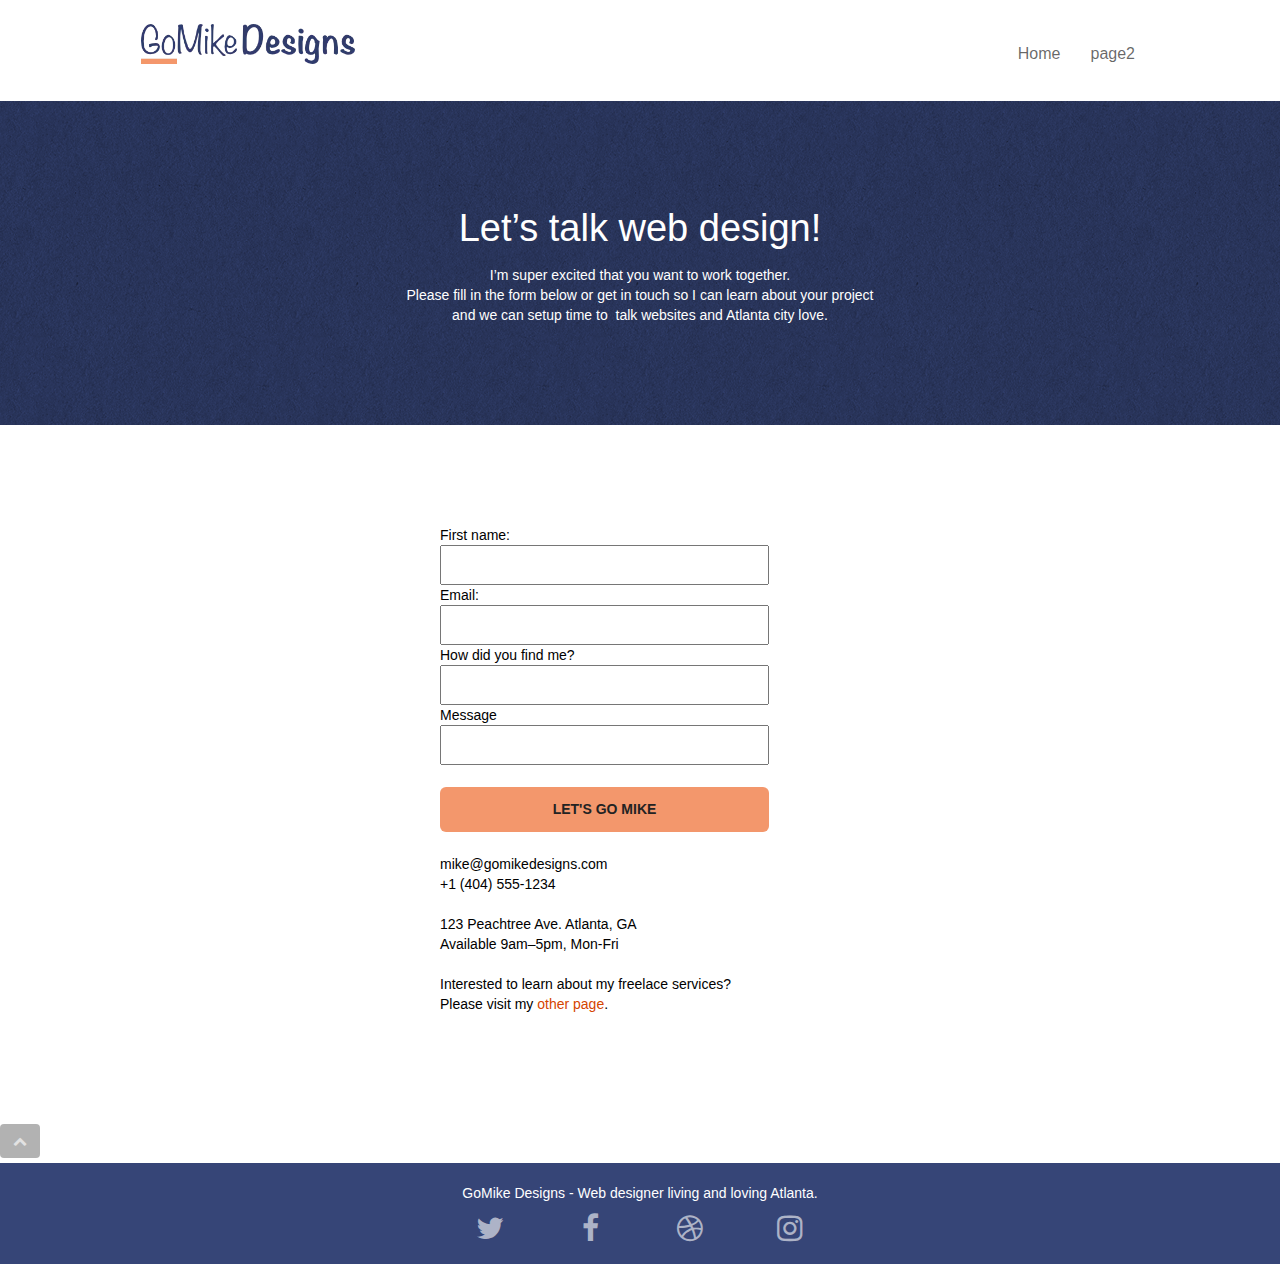
==== page2.html @ 71b3ada5 "made changes and project is done" ====
<!DOCTYPE html>
<html lang="en">
  <head>
    <meta charset="utf-8" />
    <meta name="keywords" content="seo, design agency, atlanta web designer"/>
    <meta name="description" content="I'm Mike and your should hire me to build your website"/>
    <meta
      name="viewport"
      content="width=device-width, initial-scale=1.0, viewport-fit=cover"
    />
    <link rel="shortcut icon" type="image/png" href="favicon.jpg" />

    <link rel="stylesheet" type="text/css" href="./css/bootstrap.css" />
    <link href="style.css" rel="preload" as="style" onload="this.rel='stylesheet'">
    <link rel="stylesheet" type="text/css" href="./css/font-awesome.css" />
    <link rel="stylesheet" type="text/css" href="./css/et-line.css" />

    <script async src="./js/jquery-2.1.0.js"></script>
    <script async src="./js/bootstrap.js"></script>
    <script async src="./js/blocs.js"></script>
    <script async src="./js/jquery.touchSwipe.js"></script>
    <script async src="./js/gmaps.js"></script>

	<title>GoMikesDesign</title>

    <script
      async
      src="https://www.googletagmanager.com/gtag/js?id=G-DSHGJ3GSJ5"
    ></script>
    <script>
      window.dataLayer = window.dataLayer || [];
      function gtag() {
        dataLayer.push(arguments);
      }
      gtag("js", new Date());
      gtag("config", "G-DSHGJ3GSJ5");
    </script>
  </head>
  <body>
    <Main-container>
      <div class="page-container">
        <section class="bloc-0">
          <div class="bloc bgc-white l-bloc" id="bloc-0">
            <div class="container bloc-sm">
              <nav class="navbar row">
                <div class="navbar-header">
                  <a class="navbar-brand" href="index.html"
                    ><img
					src="img/new_compression_photos/atlanta web design logo.webp"
					alt="design agency"
					width="214px"
					height="40"
				  /></a>
                  <button
                    id="nav-toggle"
                    type="button"
                    class="ui-navbar-toggle navbar-toggle"
                    data-toggle="collapse"
                    data-target=".navbar-1"
                  >
                    <span class="sr-only">Toggle navigation</span
                    ><span class="icon-bar"></span><span class="icon-bar"></span
                    ><span class="icon-bar"></span>
                  </button>
                </div>
                <div
                  class="collapse navbar-collapse navbar-1 special-dropdown-nav"
                >
                  <ul class="site-navigation nav navbar-nav">
                    <li>
                      <a href="index.html">Home</a>
                    </li>
                    <li></li>
                    <li>
                      <a href="page2.html">page2</a>
                    </li>
                  </ul>
                </div>
              </nav>
            </div>
          </div>
        </section>

        <section class="bloc-6">
          <div
            class="bloc bg-dots-bg bg-repeat bgc-dark-slate-blue d-bloc bloc-bg-texture texture-paper"
            id="bloc-6"
          >
            <div class="container bloc-lg">
              <div class="row">
                <div class="col-sm-12">
                  <p class="text-center hero-bloc-text tc-white">
                    Let&rsquo;s talk web design!
                  </p>
                  <p class="text-center mg-lg tc-white tight-width-whitespace">
                    I&rsquo;m super excited that you want to work together.<br />Please
                    fill in the form below or get in touch so I can learn about
                    your project <br />and we can setup time to &nbsp;talk
                    websites and Atlanta city love.
                  </p>
                </div>
              </div>
            </div>
          </div>
        </section>

        <section class="bloc-7">
          <div class="bloc bgc-white l-bloc" id="bloc-7">
            <div class="container bloc-lg">
              <div class="moving-row">
                <div class="col-sm-23">
                  <form
                    id="form_1"
                    novalidate
                    success-msg="Your message has been sent."
                    fail-msg="Sorry it seems that our mail server is not responding, Sorry for the inconvenience!"
                  >
                    <div class="form-group">
						<div id="firstname">First name:</div> <input type="text" aria-labelledby="firstname">
                    </div>
                    <div class="form-group">
						<div id="Email">Email:</div> <input type="text" aria-labelledby="Email">
                    </div>
                    <div class="form-group">
						<div id="how-did-you-find-me">How did you find me? </div> <input type="text" aria-labelledby="question">
                    </div>
                    <div class="form-group">
						<div id="details">Message</div> <input type="text" aria-labelledby="leave a message">
                    </div>
                    <button
                      class="bloc-button btn btn-lg btn-block cta-hero btn-atomic-tangerine"
                      type="submit"
                    >
                      Let's go Mike
                    </button>
                  </form>
                </div>
                <div class="col-sm-24">
                  <p>
                    mike@gomikedesigns.com<br />+1 (404) 555-1234<br />
                    <br />123 Peachtree Ave. Atlanta, GA<br />Available 9am–5pm,
                    Mon-Fri <br />
                    <br />Interested to learn about my freelace services?
                    <br />Please visit my&nbsp;<a
                      class="ltc-atomic-tangerine"
                      href="index.html"
                      >other page</a
                    >.
                  </p>
                </div>
              </div>
            </div>
          </div>
        </section>

        <section class="ScrollToTop Button">
          <a
            class="bloc-button btn btn-d scrollToTop"
            onclick="scrollToTarget('1')"
            ><span class="fa fa-chevron-up"></span
          ></a>
        </section>

        <section class="Footer">
          <div class="bloc bgc-dark-slate-blue d-bloc" id="bloc-8">
            <div class="container bloc-sm">
              <div class="row">
                <div class="col-sm-12">
                  <p class="text-center white">
                    GoMike Designs - Web designer living and loving Atlanta.<br />
                  </p>
                  <div class="row row-no-gutters social">
                    <div class="col-sm-3">
                      <div class="text-center">
                        <a class="social" href="index.html" aria-label="link to twitter">
                          <span class="fa fa-twitter icon-md"></span
                        ></a>
                      </div>
                    </div>
                    <div class="col-sm-3">
                      <div class="text-center">
                        <a class="social" href="index.html" aria-label="link to facebook">
                          <span class="fa fa-facebook icon-md"></span
                        ></a>
                      </div>
                    </div>
                    <div class="col-sm-3">
                      <div class="text-center">
                        <a class="social" href="index.html" aria-label="link to dribbble">
                          <span class="fa fa-dribbble icon-md"></span
                        ></a>
                      </div>
                    </div>
                    <div class="col-sm-3">
                      <div class="text-center">
                        <a class="social" href="index.html" aria-label="link to instagram">
                          <span class="fa fa-instagram icon-md"></span
                        ></a>
                      </div>
                    </div>
                  </div>
                </div>
              </div>
            </div>
          </div>
        </section>
      </div>
    </Main-container>
  </body>
</html>
---- style.css ----
.d-bloc .navbar-toggle .icon-bar,
body {
  background: #fff;
}
.bloc .container,
.row.row-no-gutters > [class*=" col-"],
.row.row-no-gutters > [class^="col-"] {
  padding-right: 0;
  padding-left: 0;
}
.nav-center .navbar-brand img,
body {
  margin: 0;
}
a,
button {
  outline: 0 !important;
}
body {
  padding: 0;
  overflow-x: hidden;
  -webkit-font-smoothing: antialiased;
  -moz-osx-font-smoothing: grayscale;
}
a,
button {
  transition: 0.3s ease-in-out;
}
a:hover {
  text-decoration: none;
  cursor: pointer;
}
.bloc {
  width: 100%;
  clear: both;
  background: 50% 50% / cover no-repeat;
  padding: 0 50px;
  -webkit-background-size: cover;
  -moz-background-size: cover;
  -o-background-size: cover;
  background-size: cover;
  position: relative;
}
.bloc-lg {
  padding: 100px 50px;
}
.bloc-md {
  padding: 50px;
}
.bloc-sm {
  padding: 20px 50px;
}
.bg-center,
.bg-repeat {
  -webkit-background-size: auto !important;
  -moz-background-size: auto !important;
  -o-background-size: auto !important;
  background-size: auto !important;
}
.bg-repeat,
.nav > li a:focus,
.nav > li a:hover {
  background: 0 0;
}
.bloc-bg-texture::before {
  content: "";
  background-size: 2px 2px;
  position: absolute;
  top: 0;
  bottom: 0;
  left: 0;
  right: 0;
}
.texture-paper::before {
  background: url(img/new_compression_photos/texture-paper.webp) 0 0/280px 280px;
}
.nav > li > .dropdown a,
.navbar-toggle:hover {
  background: 0 0 !important;
}
.b-parallax {
  background-attachment: fixed;
}
.d-bloc,
.d-bloc .a-btn:hover,
.d-bloc .navbar a:hover,
.d-bloc .navbar-brand:hover,
.d-bloc a:hover .icon-lg,
.d-bloc a:hover .icon-md,
.d-bloc a:hover .icon-sm,
.d-bloc h1 a:hover,
.d-bloc h2 a:hover,
.d-bloc h3 a:hover,
.d-bloc h4 a:hover,
.d-bloc h5 a:hover,
.d-bloc h6 a:hover,
.d-bloc p a:hover,
.tc-white,
a {
  color: #fff;
}
.l-bloc,
.l-bloc .a-btn:hover,
.l-bloc .navbar a:hover,
.l-bloc .navbar-brand:hover,
.l-bloc a:hover .icon-lg,
.l-bloc a:hover .icon-md,
.l-bloc a:hover .icon-sm,
.l-bloc h1 a:hover,
.l-bloc h2 a:hover,
.l-bloc h3 a:hover,
.l-bloc h4 a:hover,
.l-bloc h5 a:hover,
.l-bloc h6 a:hover,
.l-bloc p a:hover,
p {
  color: #000;
}
.d-bloc button:hover {
  color: rgba(255, 255, 255, 0.9);
}
.d-bloc .a-btn,
.d-bloc .navbar a,
.d-bloc .navbar-brand,
.d-bloc a .icon-lg,
.d-bloc a .icon-md,
.d-bloc a .icon-sm,
.d-bloc h1 a,
.d-bloc h2 a,
.d-bloc h3 a,
.d-bloc h4 a,
.d-bloc h5 a,
.d-bloc h6 a,
.d-bloc p a {
  color: rgba(255, 255, 255, 0.6);
}
.l-bloc button:hover {
  color: rgba(0, 0, 0, 0.7);
}
.l-bloc .a-btn,
.l-bloc .navbar a,
.l-bloc .navbar-brand,
.l-bloc a .icon-lg,
.l-bloc a .icon-md,
.l-bloc a .icon-sm,
.l-bloc h1 a,
.l-bloc h2 a,
.l-bloc h3 a,
.l-bloc h4 a,
.l-bloc h5 a,
.l-bloc h6 a,
.l-bloc p a {
  color: rgba(0, 0, 0, 0.6);
  text-decoration: none;
}
.l-bloc .navbar-toggle .icon-bar {
  color: rgba(0, 0, 0, 0.6);
}
.voffset {
  margin-top: 30px;
}
.voffset-lg {
  margin-top: 80px;
}
.row-no-gutters {
  margin-right: 0;
  margin-left: 0;
  display: flex;
  justify-content: space-evenly;
}
.navbar {
  margin-bottom: 0;
  z-index: 1;
}
.navbar-brand {
  height: auto;
  padding: 3px 15px;
  font-size: 25px;
  font-weight: 600;
  line-height: 44px;
}
.navbar-brand img {
  max-height: 200px;
  margin: 0 5px 0 0;
  display: inline;
}
.navbar-brand img[src$="svg"] {
  min-width: 100px;
}
.navbar .nav {
  padding-top: 2px;
  margin-right: -16px;
  float: right;
  z-index: 1;
}
.nav > li {
  float: left;
  margin-top: 4px;
  font-size: 16px;
}
.navbar-toggle {
  margin: 10px 10px 0 0;
  border: 0;
}
.mg-lg,
.mg-md {
  margin-top: 10px;
}
.navbar-toggle .icon-bar {
  background-color: rgba(0, 0, 0, 0.5);
  width: 26px;
}
@media (min-width: 768px) {
  .site-navigation {
    position: absolute;
    top: 50%;
    right: 20px;
    transform: translate(0, -50%);
    -webkit-transform: translateY(-50%);
  }
  .nav-center {
    text-align: center;
  }
  .nav-center .navbar-header {
    width: 100%;
  }
  .nav-center .nav > li,
  .nav-center .navbar-brand,
  .nav-center .navbar-header {
    float: none;
    display: inline-block;
  }
  .nav-center .site-navigation {
    position: relative;
    width: 100%;
    right: 0;
    margin-right: 0;
    margin-top: 20px;
  }
}
.nav > li > .dropdown a {
  display: block;
  padding: 14px 15px;
}
.mg-md {
  margin-bottom: 20px;
}
.mg-lg {
  margin-bottom: 40px;
}
.btn {
  margin: 0 5px 5px 0;
}
.btn-d,
.btn-d:focus,
.btn-d:hover {
  color: #fff;
  background: rgba(0, 0, 0, 0.3);
}
.btn-rd {
  border-radius: 40px;
}
input {
  width: 100%;
  height: 40px;
}
.btn-clean {
  border: 1px solid rgba(0, 0, 0, 0.08);
  border-bottom-color: rgba(0, 0, 0, 0.1);
  text-shadow: 0 1px 0 rgba(0, 0, 1, 0.1);
  box-shadow: 0 1px 3px rgba(0, 0, 1, 0.25),
    inset 0 1px 0 0 rgba(255, 255, 255, 0.15);
}
.icon-md {
  font-size: 30px !important;
}
.icon-lg {
  font-size: 60px !important;
}
.sm-shadow {
  text-shadow: 0 1px 2px rgba(0, 0, 0, 0.3);
}
.moving-row {
  margin-left: 300px;
}
a[data-lightbox] {
  position: relative;
  display: block;
  text-align: center;
}
a[data-lightbox]:hover::before {
  content: "+";
  font-family: HelveticaNeue-Light, "Helvetica Neue Light", "Helvetica Neue",
    Helvetica, Arial;
  font-size: 32px;
  width: 50px;
  height: 50px;
  margin-left: -25px;
  border-radius: 50%;
  background: rgba(0, 0, 0, 0.6);
  color: #fff;
  font-weight: 100;
  z-index: 1;
  position: absolute;
  top: 50%;
  transform: translateY(-50%);
  -webkit-transform: translateY(-50%);
}
a[data-lightbox]:hover img {
  opacity: 0.6;
  -webkit-animation-fill-mode: none;
  animation-fill-mode: none;
}
.lightbox-caption {
  padding: 20px;
  color: #fff;
  background: rgba(0, 0, 0, 0.5);
  position: absolute;
  left: 15px;
  right: 15px;
  bottom: 5px;
}
.snapshot-lb .lightbox-caption {
  padding: 0;
  color: rgba(0, 0, 0, 0.5);
  background: 0 0;
}
p {
  font-size: 14px;
}
.text-to-edit {
  font-size: 28px;
  margin-bottom: 30px;
  line-height: 130%;
}
.quoting {
  font-size: 28px;
  margin-left: 100px;
}
.move-part-of-quote {
  padding-left: 200px;
  line-height: 140%;
}
.moving-words {
  margin-left: 140px;
}
.photo-to-text {
  margin-left: 40px;
}
.color-for-word {
  font-weight: bolder;
}
.label {
  color: #585858;
}
.btn,
h1,
h2,
h3,
h4,
h5,
h6 {
  font-family: helvetica;
  font-weight: 400;
  color: #e2e2e2;
}
.cta-hero,
h3 {
  font-weight: 700;
}
h3,
h4 {
  color: #333 !important;
}
.cta-hero,
.ltc-white,
.white {
  color: #fff !important;
}
.container {
  max-width: 1000px;
}
.hero-bloc-text {
  font-size: 38px;
}
.tight-width-whitespace {
  max-width: 600px;
  margin: auto;
}
.h1 {
  font-size: 20px;
  font-family: "Open Sans";
}
.cta-hero {
  margin-top: 22px;
  margin-bottom: 22px;
  text-transform: uppercase;
  padding: 12px 28px;
  font-size: 1em;
}
.social {
  max-width: 400px;
  margin: auto;
}
h2 {
  font-size: 22px;
  line-height: 1.4em;
}
.service-header,
h3 {
  font-size: 15px;
  text-transform: uppercase;
}
.med-width-whitespace {
  max-width: 800px;
  margin: auto;
  box-shadow: 0 0 0 #000;
}
.icons {
  margin-bottom: 14px;
  margin-top: 24px;
}
.portfolio-thumb {
  margin-bottom: 24px;
}
.portfolio-row {
  margin-bottom: 44px;
  margin-top: 50px;
}
.black-background {
  background-color: rgba(35, 31, 32, 0.7);
  padding: 40px;
}
.bold-link {
  font-weight: 900;
  text-decoration: underline !important;
}
.service-header {
  font-weight: 700;
}
.bgc-white {
  background-color: #fff;
}
.bgc-dark-slate-blue {
  background-color: #364577;
}
.bgc-atomic-tangerine {
  background-color: #f3976c;
}
.btn-atomic-tangerine {
  background: #f3976c;
  color: #232323 !important;
  text-decoration: none;
}
.btn-atomic-tangerine:hover {
  background: #c27956 !important;
  color: #fff !important;
}
.ltc-white:hover {
  color: #ccc !important;
}
.ltc-atomic-tangerine {
  color: #d54400 !important;
}
.ltc-atomic-tangerine:hover {
  color: #c27956 !important;
}
.icon-dark-slate-blue {
  color: #364577 !important;
  border-color: #364577 !important;
}
.bg-lines-h2-bg {
  background-image: url("img/new_compression_photos/lines-h2-bg.webp");
}
.bg-atlanta-20made-20sign {
  background-image: url("img/new_compression_photos/atlanta\ made\ sign\ Large.jpeg");
}
.bg-atlanta-20made-20sign-20orange {
  background-image: url("img/new_compression_photos/atlanta\ made\ sign\ orange\ Large.jpeg");
}
@media (max-width: 1024px) {
  .bloc {
    padding-left: 20px;
    padding-right: 20px;
  }
}
@media (max-width: 992px) and (min-width: 768px) {
  .navbar .nav {
    max-width: 80%;
  }
  .nav-center.navbar .nav {
    max-width: 100%;
  }
  .moving-words {
    margin-left: 0;
  }
  .quoting {
    font-size: 28px;
    margin-left: 80px;
  }
  .move-part-of-quote {
    padding-left: 0;
    line-height: 0;
  }
  .moving-row {
    margin-left: 180px;
  }
  .col-sm-24 {
    width: 54%;
    margin-left: 0;
  }
  .col-sm-23 {
    width: 60%;
  }
}
@media only screen and (min-device-width: 768px) and (max-device-width: 1024px) and (orientation: landscape) {
  .b-parallax {
    background-attachment: scroll;
  }
}
@media only screen and (min-device-width: 1024px) and (max-device-width: 1366px) and (-webkit-min-device-pixel-ratio: 1.5) {
  .b-parallax {
    background-attachment: scroll;
  }
}
@media (max-width: 991px) {
  .container {
    width: 100%;
  }
  .b-parallax {
    background-attachment: scroll;
  }
  #hero-bloc,
  .page-container {
    overflow-x: hidden;
    position: relative;
  }
  .bloc {
    padding-left: constant(safe-area-inset-left);
    padding-right: constant(safe-area-inset-right);
  }
}
@media (max-width: 767px) {
  .quoting,
  .text-to-edit {
    font-size: 24px;
  }
  .page-container {
    overflow-x: hidden;
    position: relative;
  }
  h1,
  h2,
  h3,
  h4,
  h5,
  h6,
  p {
    padding-left: 10px !important;
    padding-right: 10px !important;
  }
  .photo-to-text {
    margin-left: 24px;
  }
  .photo-to-quote {
    padding-left: 11px;
  }
  .quoting {
    margin-left: 43px;
  }
  .move-part-of-quote {
    padding-left: 0;
    line-height: 0;
  }
  .col-sm-23 {
    margin-left: 26%;
  }
  .col-sm-24,
  .moving-row,
  .moving-words,
  .navbar.row {
    margin-left: 0;
  }
  .cta-hero {
    margin-top: 22px;
    margin-bottom: 22px;
    color: #232323 !important;
    text-transform: uppercase;
    padding: 12px 28px;
    font-size: 1em;
    font-weight: 700;
    width: 64%;
  }
  input {
    width: 63%;
    height: 30px;
    border-radius: 4px;
  }
  .col-sm-24 {
    width: 100%;
  }
  .b-parallax {
    background-attachment: scroll;
  }
  .navbar .nav {
    padding-top: 0;
    border-top: 1px solid rgba(0, 0, 0, 0.2);
    float: none !important;
  }
  .navbar.row {
    margin-right: 0;
  }
  .site-navigation {
    position: inherit;
    transform: none;
    -webkit-transform: none;
    -ms-transform: none;
  }
  .nav > li {
    margin-top: 0;
    border-bottom: 1px solid rgba(0, 0, 0, 0.1);
    background: rgba(0, 0, 0, 0.05);
    text-align: left;
    padding-left: 15px;
    width: 100%;
  }
  .nav > li:hover {
    background: rgba(0, 0, 0, 0.08);
  }
  #hero-bloc .navbar .nav {
    background: rgba(0, 0, 0, 0.8);
  }
  #hero-bloc .navbar .nav a {
    color: rgba(255, 255, 255, 0.6);
  }
  .hero {
    padding: 50px 0;
  }
  .hero-nav {
    left: -1px;
    right: -1px;
  }
  .navbar-collapse {
    padding: 0;
    overflow-x: hidden;
    -webkit-box-shadow: none;
    box-shadow: none;
  }
  .navbar-brand img {
    max-height: 40px;
    width: auto;
  }
  .bloc,
  .bloc-md,
  .bloc-sm {
    padding-left: 0;
    padding-right: 0;
  }
  .bloc-lg {
    padding: 40px 0;
  }
  .a-block {
    padding: 0 10px;
  }
  .voffset {
    margin-top: 5px;
  }
  .voffset-md {
    margin-top: 20px;
  }
  .voffset-lg {
    margin-top: 30px;
  }
}
@media (max-width: 400px) {
  .bloc {
    padding-left: 0;
    padding-right: 0;
  }
  .black-background {
    background-color: rgba(35, 31, 32, 0.7);
    padding: 0;
  }
}
---- css/et-line.css ----
@font-face {
    font-family: et-line;
    src: url(../fonts/et-line.eot);
    src: url(../fonts/et-line.eot?#iefix) format('embedded-opentype'), url(../fonts/et-line.woff) format('woff'), url(../fonts/et-line.ttf) format('truetype'), url(../fonts/et-line.svg#et-line) format('svg');
    font-weight: 400;
    font-style: normal
}

.et-icon-adjustments,
.et-icon-alarmclock,
.et-icon-anchor,
.et-icon-aperture,
.et-icon-attachment,
.et-icon-bargraph,
.et-icon-basket,
.et-icon-beaker,
.et-icon-bike,
.et-icon-book-open,
.et-icon-briefcase,
.et-icon-browser,
.et-icon-calendar,
.et-icon-camera,
.et-icon-caution,
.et-icon-chat,
.et-icon-circle-compass,
.et-icon-clipboard,
.et-icon-clock,
.et-icon-cloud,
.et-icon-compass,
.et-icon-desktop,
.et-icon-dial,
.et-icon-document,
.et-icon-documents,
.et-icon-download,
.et-icon-dribbble,
.et-icon-edit,
.et-icon-envelope,
.et-icon-expand,
.et-icon-facebook,
.et-icon-flag,
.et-icon-focus,
.et-icon-gears,
.et-icon-genius,
.et-icon-gift,
.et-icon-global,
.et-icon-globe,
.et-icon-googleplus,
.et-icon-grid,
.et-icon-happy,
.et-icon-hazardous,
.et-icon-heart,
.et-icon-hotairballoon,
.et-icon-hourglass,
.et-icon-key,
.et-icon-laptop,
.et-icon-layers,
.et-icon-lifesaver,
.et-icon-lightbulb,
.et-icon-linegraph,
.et-icon-linkedin,
.et-icon-lock,
.et-icon-magnifying-glass,
.et-icon-map,
.et-icon-map-pin,
.et-icon-megaphone,
.et-icon-mic,
.et-icon-mobile,
.et-icon-newspaper,
.et-icon-notebook,
.et-icon-paintbrush,
.et-icon-paperclip,
.et-icon-pencil,
.et-icon-phone,
.et-icon-picture,
.et-icon-pictures,
.et-icon-piechart,
.et-icon-presentation,
.et-icon-pricetags,
.et-icon-printer,
.et-icon-profile-female,
.et-icon-profile-male,
.et-icon-puzzle,
.et-icon-quote,
.et-icon-recycle,
.et-icon-refresh,
.et-icon-ribbon,
.et-icon-rss,
.et-icon-sad,
.et-icon-scissors,
.et-icon-scope,
.et-icon-search,
.et-icon-shield,
.et-icon-speedometer,
.et-icon-strategy,
.et-icon-streetsign,
.et-icon-tablet,
.et-icon-target,
.et-icon-telescope,
.et-icon-toolbox,
.et-icon-tools,
.et-icon-tools-2,
.et-icon-trophy,
.et-icon-tumblr,
.et-icon-twitter,
.et-icon-upload,
.et-icon-video,
.et-icon-wallet,
.et-icon-wine {
    font-family: et-line;
    speak: none;
    font-style: normal;
    font-weight: 400;
    font-variant: normal;
    text-transform: none;
    line-height: 1;
    -webkit-font-smoothing: antialiased;
    -moz-osx-font-smoothing: grayscale;
    display: inline-block
}

.et-icon-mobile:before {
    content: "\e000"
}

.et-icon-laptop:before {
    content: "\e001"
}

.et-icon-desktop:before {
    content: "\e002"
}

.et-icon-tablet:before {
    content: "\e003"
}

.et-icon-phone:before {
    content: "\e004"
}

.et-icon-document:before {
    content: "\e005"
}

.et-icon-documents:before {
    content: "\e006"
}

.et-icon-search:before {
    content: "\e007"
}

.et-icon-clipboard:before {
    content: "\e008"
}

.et-icon-newspaper:before {
    content: "\e009"
}

.et-icon-notebook:before {
    content: "\e00a"
}

.et-icon-book-open:before {
    content: "\e00b"
}

.et-icon-browser:before {
    content: "\e00c"
}

.et-icon-calendar:before {
    content: "\e00d"
}

.et-icon-presentation:before {
    content: "\e00e"
}

.et-icon-picture:before {
    content: "\e00f"
}

.et-icon-pictures:before {
    content: "\e010"
}

.et-icon-video:before {
    content: "\e011"
}

.et-icon-camera:before {
    content: "\e012"
}

.et-icon-printer:before {
    content: "\e013"
}

.et-icon-toolbox:before {
    content: "\e014"
}

.et-icon-briefcase:before {
    content: "\e015"
}

.et-icon-wallet:before {
    content: "\e016"
}

.et-icon-gift:before {
    content: "\e017"
}

.et-icon-bargraph:before {
    content: "\e018"
}

.et-icon-grid:before {
    content: "\e019"
}

.et-icon-expand:before {
    content: "\e01a"
}

.et-icon-focus:before {
    content: "\e01b"
}

.et-icon-edit:before {
    content: "\e01c"
}

.et-icon-adjustments:before {
    content: "\e01d"
}

.et-icon-ribbon:before {
    content: "\e01e"
}

.et-icon-hourglass:before {
    content: "\e01f"
}

.et-icon-lock:before {
    content: "\e020"
}

.et-icon-megaphone:before {
    content: "\e021"
}

.et-icon-shield:before {
    content: "\e022"
}

.et-icon-trophy:before {
    content: "\e023"
}

.et-icon-flag:before {
    content: "\e024"
}

.et-icon-map:before {
    content: "\e025"
}

.et-icon-puzzle:before {
    content: "\e026"
}

.et-icon-basket:before {
    content: "\e027"
}

.et-icon-envelope:before {
    content: "\e028"
}

.et-icon-streetsign:before {
    content: "\e029"
}

.et-icon-telescope:before {
    content: "\e02a"
}

.et-icon-gears:before {
    content: "\e02b"
}

.et-icon-key:before {
    content: "\e02c"
}

.et-icon-paperclip:before {
    content: "\e02d"
}

.et-icon-attachment:before {
    content: "\e02e"
}

.et-icon-pricetags:before {
    content: "\e02f"
}

.et-icon-lightbulb:before {
    content: "\e030"
}

.et-icon-layers:before {
    content: "\e031"
}

.et-icon-pencil:before {
    content: "\e032"
}

.et-icon-tools:before {
    content: "\e033"
}

.et-icon-tools-2:before {
    content: "\e034"
}

.et-icon-scissors:before {
    content: "\e035"
}

.et-icon-paintbrush:before {
    content: "\e036"
}

.et-icon-magnifying-glass:before {
    content: "\e037"
}

.et-icon-circle-compass:before {
    content: "\e038"
}

.et-icon-linegraph:before {
    content: "\e039"
}

.et-icon-mic:before {
    content: "\e03a"
}

.et-icon-strategy:before {
    content: "\e03b"
}

.et-icon-beaker:before {
    content: "\e03c"
}

.et-icon-caution:before {
    content: "\e03d"
}

.et-icon-recycle:before {
    content: "\e03e"
}

.et-icon-anchor:before {
    content: "\e03f"
}

.et-icon-profile-male:before {
    content: "\e040"
}

.et-icon-profile-female:before {
    content: "\e041"
}

.et-icon-bike:before {
    content: "\e042"
}

.et-icon-wine:before {
    content: "\e043"
}

.et-icon-hotairballoon:before {
    content: "\e044"
}

.et-icon-globe:before {
    content: "\e045"
}

.et-icon-genius:before {
    content: "\e046"
}

.et-icon-map-pin:before {
    content: "\e047"
}

.et-icon-dial:before {
    content: "\e048"
}

.et-icon-chat:before {
    content: "\e049"
}

.et-icon-heart:before {
    content: "\e04a"
}

.et-icon-cloud:before {
    content: "\e04b"
}

.et-icon-upload:before {
    content: "\e04c"
}

.et-icon-download:before {
    content: "\e04d"
}

.et-icon-target:before {
    content: "\e04e"
}

.et-icon-hazardous:before {
    content: "\e04f"
}

.et-icon-piechart:before {
    content: "\e050"
}

.et-icon-speedometer:before {
    content: "\e051"
}

.et-icon-global:before {
    content: "\e052"
}

.et-icon-compass:before {
    content: "\e053"
}

.et-icon-lifesaver:before {
    content: "\e054"
}

.et-icon-clock:before {
    content: "\e055"
}

.et-icon-aperture:before {
    content: "\e056"
}

.et-icon-quote:before {
    content: "\e057"
}

.et-icon-scope:before {
    content: "\e058"
}

.et-icon-alarmclock:before {
    content: "\e059"
}

.et-icon-refresh:before {
    content: "\e05a"
}

.et-icon-happy:before {
    content: "\e05b"
}

.et-icon-sad:before {
    content: "\e05c"
}

.et-icon-facebook:before {
    content: "\e05d"
}

.et-icon-twitter:before {
    content: "\e05e"
}

.et-icon-googleplus:before {
    content: "\e05f"
}

.et-icon-rss:before {
    content: "\e060"
}

.et-icon-tumblr:before {
    content: "\e061"
}

.et-icon-linkedin:before {
    content: "\e062"
}

.et-icon-dribbble:before {
    content: "\e063"
}
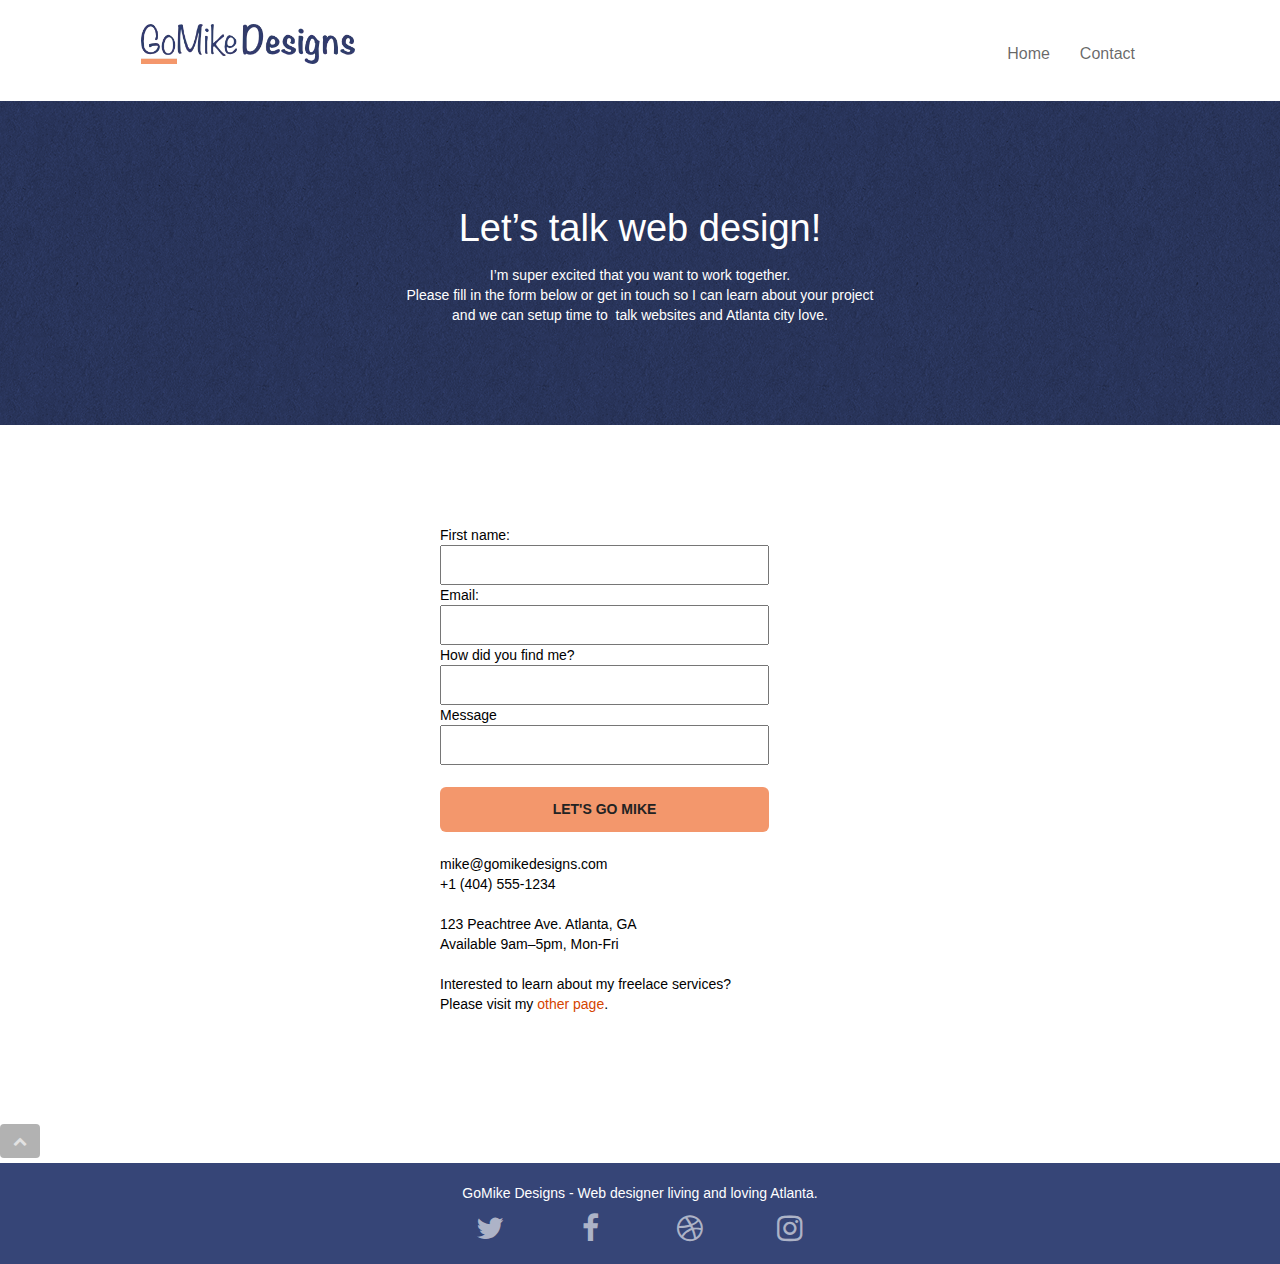
==== commit 60225664: "made changes to the page2 by renaming it to contact" ====
--- a/page2.html
+++ b/page2.html
@@ -15,11 +15,11 @@
     <link rel="stylesheet" type="text/css" href="./css/font-awesome.css" />
     <link rel="stylesheet" type="text/css" href="./css/et-line.css" />
 
-    <script async src="./js/jquery-2.1.0.js"></script>
-    <script async src="./js/bootstrap.js"></script>
-    <script async src="./js/blocs.js"></script>
-    <script async src="./js/jquery.touchSwipe.js"></script>
-    <script async src="./js/gmaps.js"></script>
+    <script src="./js/jquery-2.1.0.js"></script>
+    <script src="./js/bootstrap.js"></script>
+    <script src="./js/blocs.js"></script>
+    <script src="./js/jquery.touchSwipe.js"></script>
+    <script src="./js/gmaps.js"></script>
 
 	<title>GoMikesDesign</title>
 
@@ -72,7 +72,7 @@
                     </li>
                     <li></li>
                     <li>
-                      <a href="page2.html">page2</a>
+                      <a href="page2.html">Contact</a>
                     </li>
                   </ul>
                 </div>
